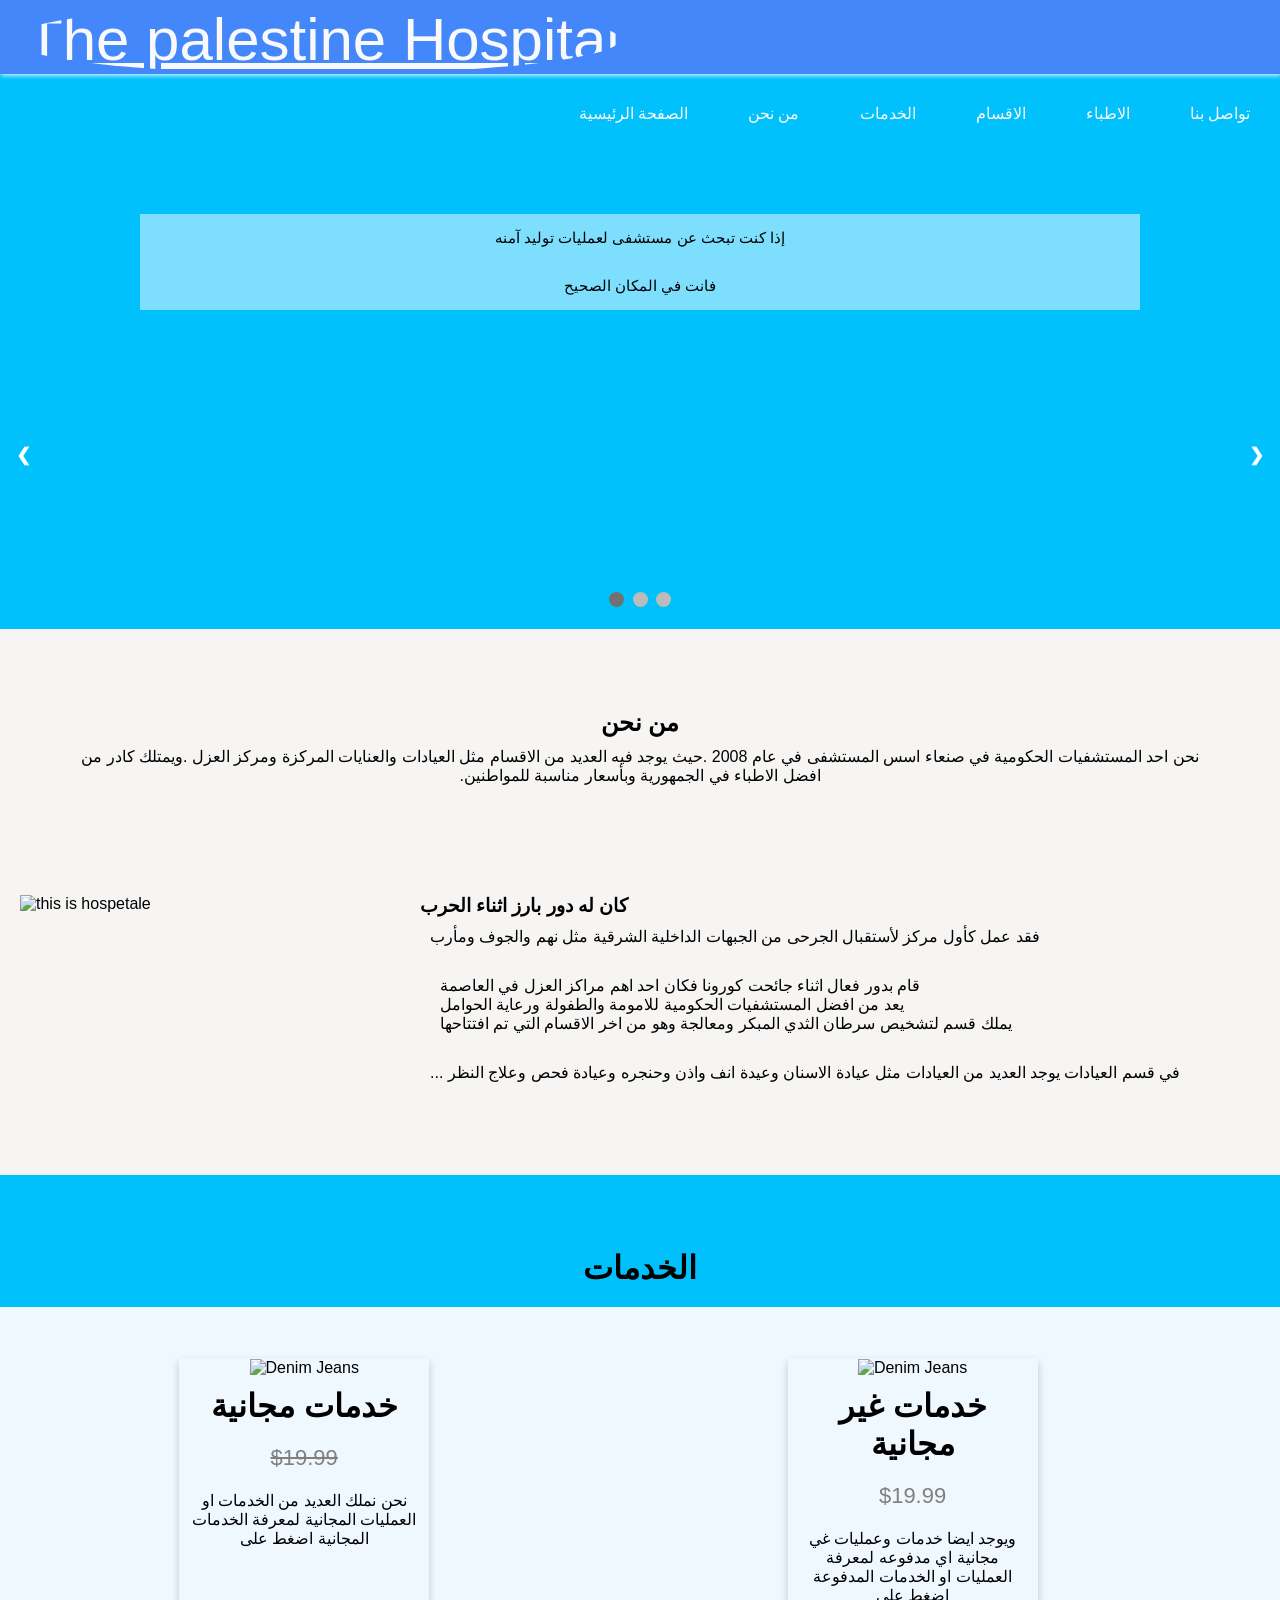
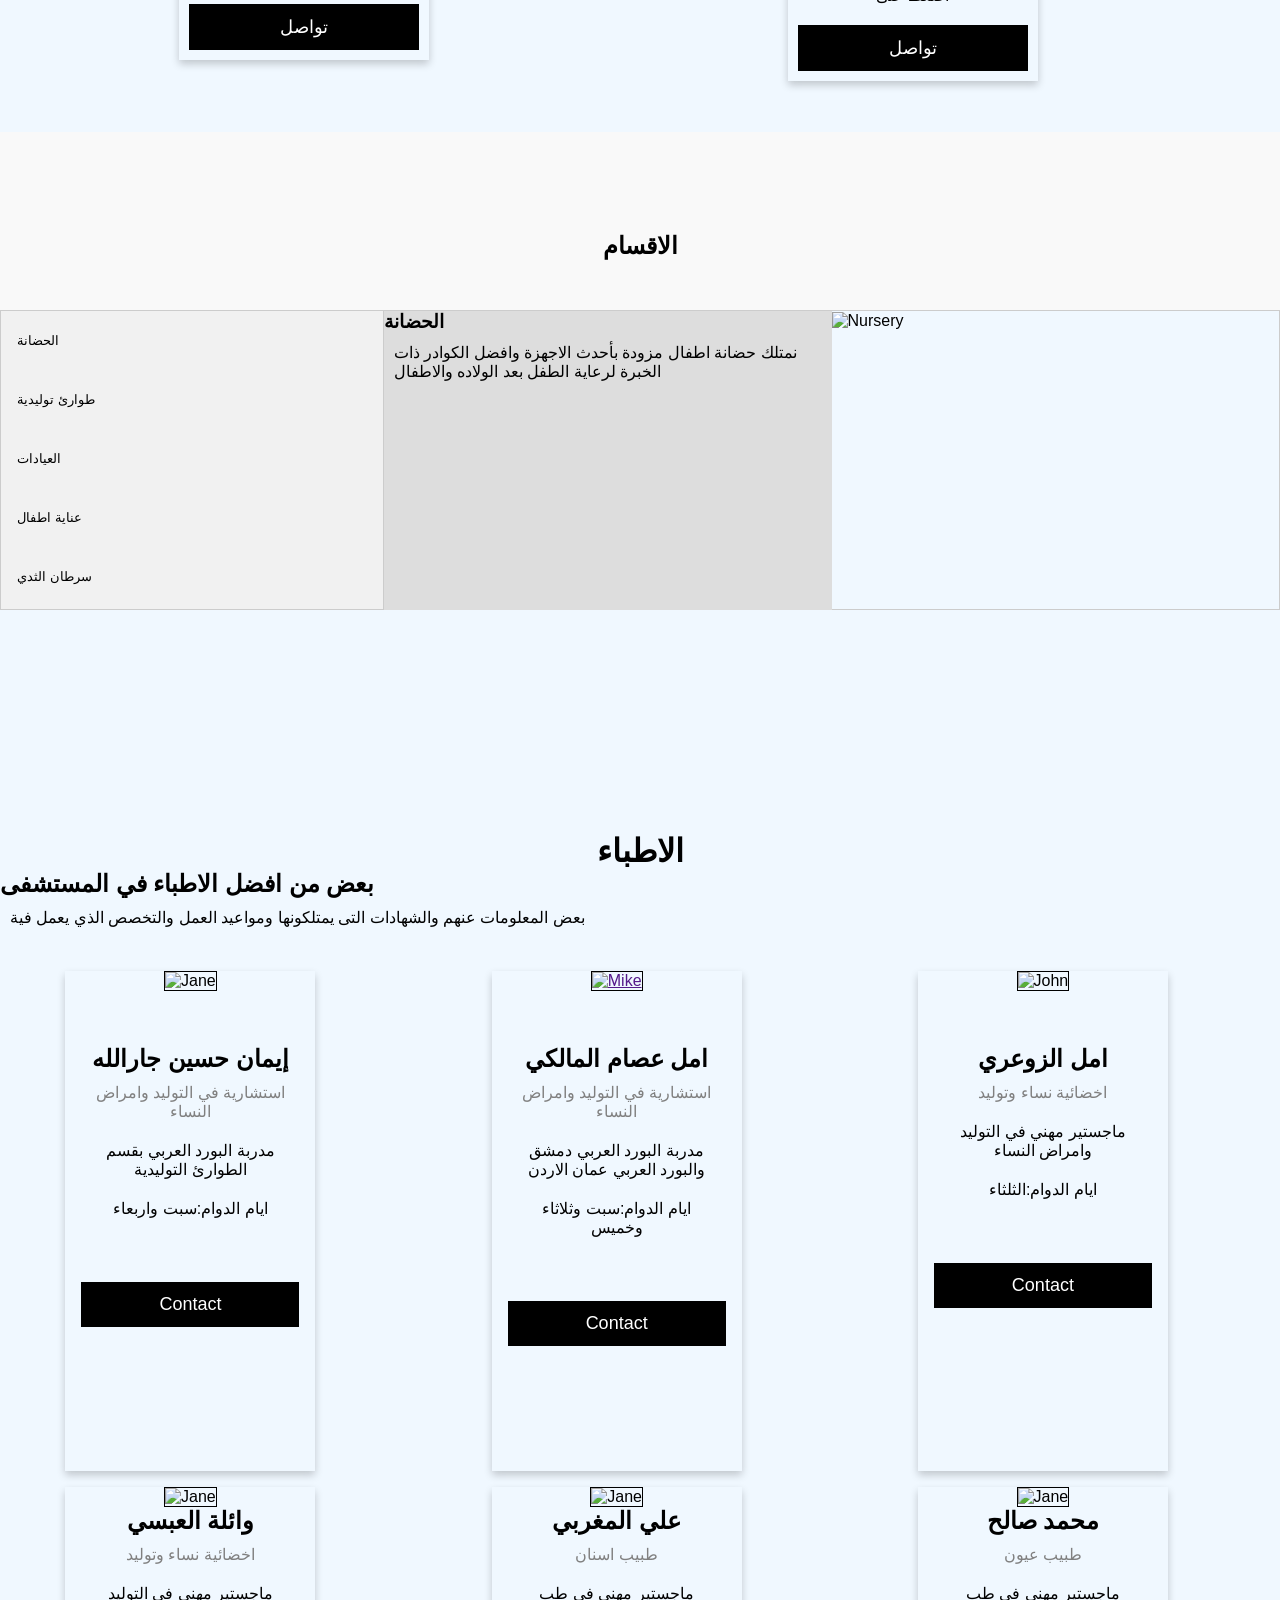
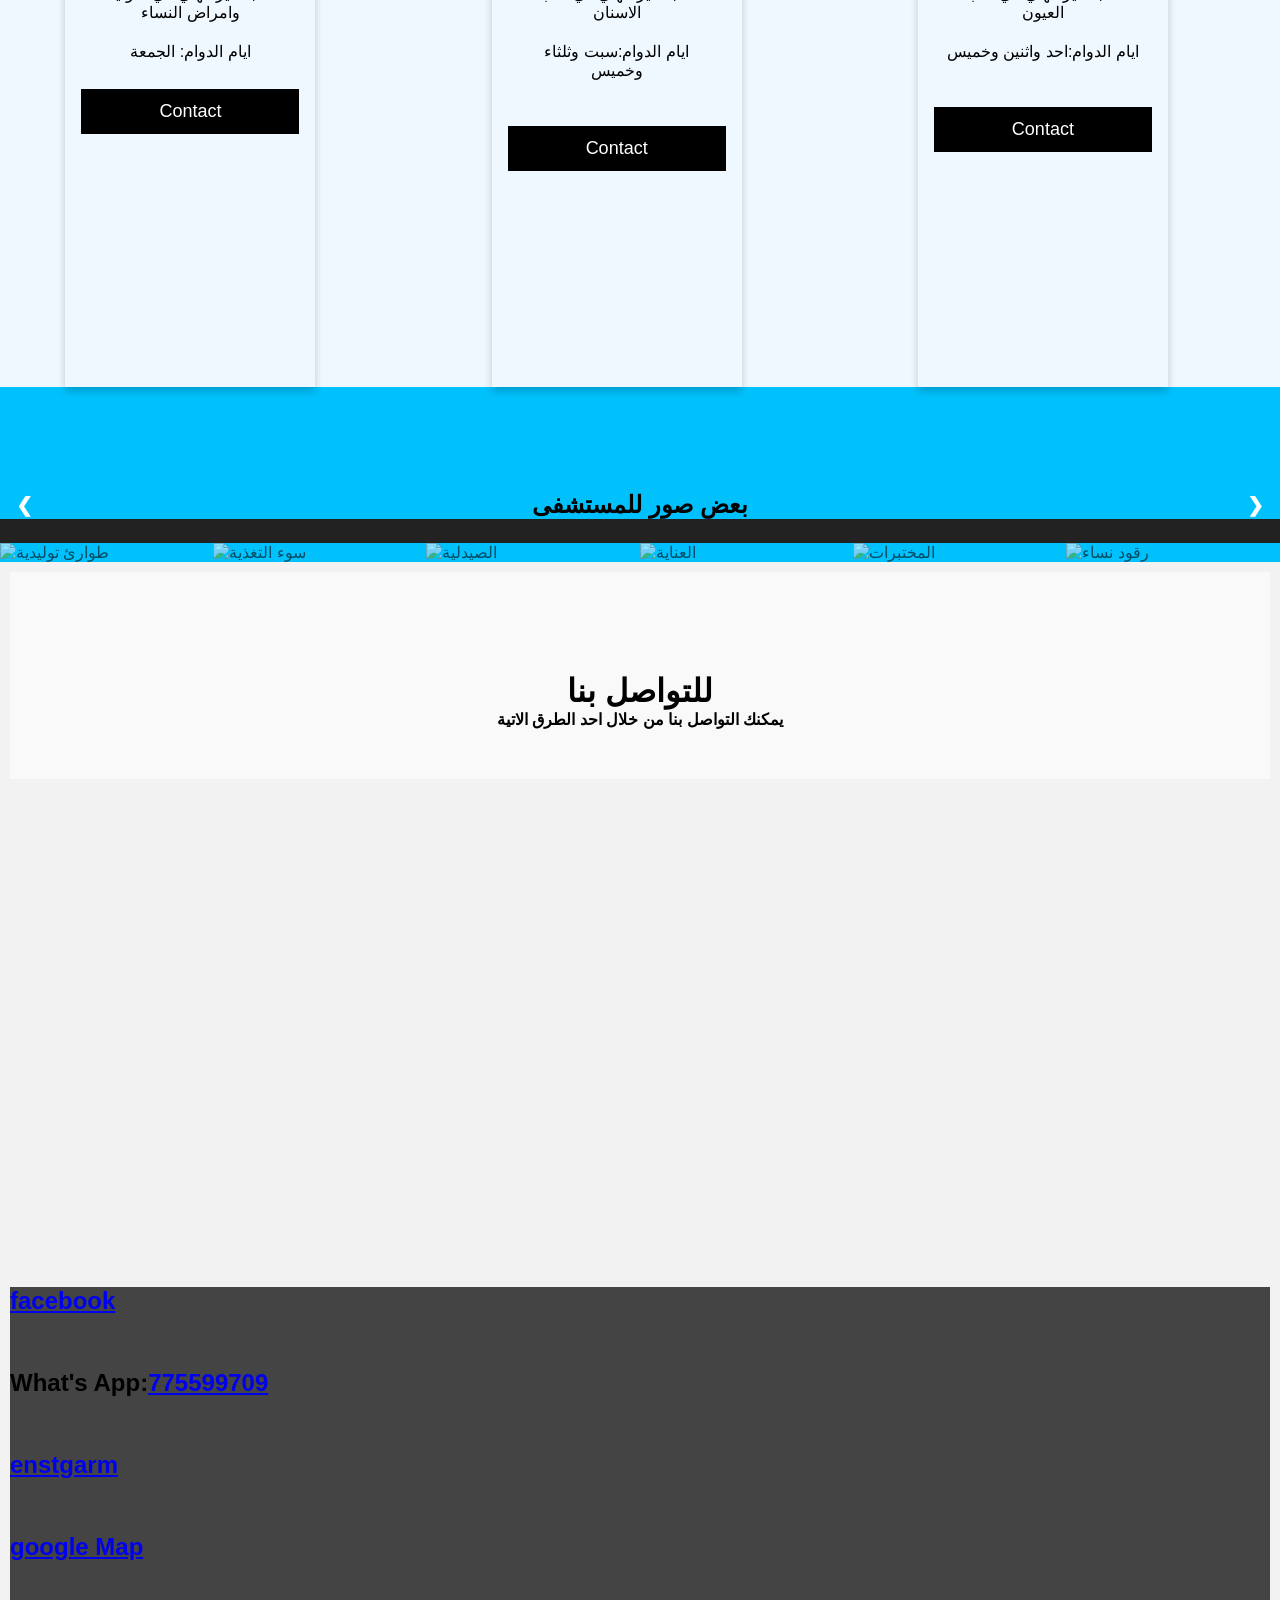
==== index.html @ 9b6114e2 "Add files via upload" ====
<!DOCTYPE html>
<html>

<head>
  <meta charset="UTF-8">
  <meta http-equiv="X-UA-Compatible" content="IE=edge">
  <meta name="viewport" content="width=device-width, initial-scale=1.0">
  <title>مستشفى فلسطين-صنعاء</title>
  <link rel="stylesheet" href="12.css">
</head>

<body>
  <!-- Navigation bar -->
  <header class="header">
    <!-- Logo -->
    <a href="mailto:palestinehospital.com" class="logo"><img id="logo" src="Gallery/logo.jpg"
        alt="The  palestine Hospital"></a>

    <!-- Hamburger icon -->
    <input class="side-menu" type="checkbox" id="side-menu" />
    <label class="hamb" for="side-menu"><span class="hamb-line"></span></label>
    <!-- Menu -->
    <nav class="nav">
      <ul class="menu">
        <li><a href="#section1">الصفحة الرئيسية</a></li>
        <li><a href="#section2">من نحن</a> </li>
        <li><a href="#Services">الخدمات</a></li>
        <li><a href="#Departments">الاقسام</a></li>
        <li><a href="#Doctors">الاطباء</a></li>
        <li><a href="#Contact">تواصل بنا</a></li>
      </ul>
    </nav>
  </header>
 
 
 
 
 
 
  <section id="section1">
    <link rel="stylesheet" href="section1.css">
    <div class="slideshow-container">

      <div class="mySlides fade">
        <div class="text" style="background-image: url(Gallery/background.JPG);background-size: 100% 100%;">
          <div class="anime">
            <p style="align-items: center;"> إذا كنت تبحث عن مستشفى لعمليات توليد آمنه </p>
            <p style="align-items: start;"> فانت في المكان الصحيح
            </p>
          </div>
        </div>
      </div>
      <div class="mySlides fade">
        <div class="text" style="background-image: url(Gallery/Emergency.JPG);background-size: 100% 100%;">
          <div class="anime">
            <p style="align-content: center;"> إذا اصيبت بحادث</p>
            <p style="align-items: start;"> فعليك الاسراع الى الطوارئ من اجل الاسعافات الاولية
            </p>
          </div>
          <!-- <div class="numbertext">2 / 3</div> -->
        </div>
      </div>


      <div class="mySlides fade">
        <div class="text"
          style="background-image: url(Gallery/Care\ Baby\ 2.JPG);background-repeat: no-repeat;background-size: 100% 100%;">
          <div class="anime">
            <p style="align-content: center;"> إذا كنت تبث عن رعاية لطفلك بعد الولاده</p>
            <p style="align-items: start;"> يوجد لدينا حضانه مزودة بأحدث الاجهزة
            </p>
          </div>
          <!-- <div class="numbertext">3 / 3</div> -->
        </div>
      </div>

      <a class="prev" onclick="plusSlides(-1)">&#10094;</a>
      <a class="next" onclick="plusSlides(1)">&#10095;</a>

    </div>
    <br>

    <div style="text-align:center">
      <span class="dot" onclick="currentSlide(1)"></span>
      <span class="dot" onclick="currentSlide(2)"></span>
      <span class="dot" onclick="currentSlide(3)"></span>
    </div>

    <script>
      var slideIndex = 1;
      showSlides(slideIndex);

      function plusSlides(n) {
        showSlides(slideIndex += n);
      }

      function currentSlide(n) {
        showSlides(slideIndex = n);
      }

      function showSlides(n) {
        var i;
        var slides = document.getElementsByClassName("mySlides");
        var dots = document.getElementsByClassName("dot");
        if (n > slides.length) { slideIndex = 1 }
        if (n < 1) { slideIndex = slides.length }
        for (i = 0; i < slides.length; i++) {
          slides[i].style.display = "none";
        }
        for (i = 0; i < dots.length; i++) {
          dots[i].className = dots[i].className.replace(" active", "");
        }
        slides[slideIndex - 1].style.display = "block";
        dots[slideIndex - 1].className += " active";
      }
    </script>
    <br>
  </section>

  <section id="section2">

    <div id="abouttitle">
      <h2>من نحن</h2>
      <p>نحن احد المستشفيات الحكومية في صنعاء اسس المستشفى في عام 2008 .حيث يوجد فيه العديد من الاقسام مثل العيادات
        والعنايات المركزة ومركز العزل .ويمتلك كادر من افضل الاطباء في الجمهورية وبأسعار مناسبة للمواطنين. </p>
    </div>

    <div style="display: flex;flex-wrap: wrap;">
      <div id="aboutimg">
        <img src="Gallery/background.JPG" style="width: 100%;" alt="this is hospetale">
      </div>
      <div class="abouttitle">
        <h3>كان له دور بارز اثناء الحرب </h3>
        <p>
          فقد عمل كأول مركز لأستقبال الجرحى من الجبهات الداخلية الشرقية مثل نهم والجوف ومأرب
        </p>
        <ul>
          <li>قام بدور فعال اثناء جائحت كورونا فكان احد اهم مراكز العزل في العاصمة</li>
          <li>يعد من افضل المستشفيات الحكومية للامومة والطفولة ورعاية الحوامل</li>
          <li>يملك قسم لتشخيص سرطان الثدي المبكر ومعالجة وهو من اخر الاقسام التي تم افتتاحها</li>
        </ul>
        <p>
          ... في قسم العيادات يوجد العديد من العيادات مثل عيادة الاسنان وعيدة انف واذن وحنجره وعيادة فحص وعلاج النظر
        </p>
      </div>
    </div>

  </section>
  <!-- ******************************************************************** -->
  <div id="Services" style="
      text-align: center;
       display: block;
       direction: rtl;
        padding: 20px;"><br><br><br>
    <h1>الخدمات</h1>
  </div>

  <style>
    .card {
      box-shadow: 0 4px 8px 0 rgba(0, 0, 0, 0.2);
      width: 250px;
      display: block;
      margin: 4% 14%;
      text-align: center;
      font-family: arial;
    }

    .card h1,
    p {
      padding: 10px;
    }

    .price {
      color: grey;
      font-size: 22px;
    }

    .card button {
      border: none;
      outline: 0;
      padding: 12px;
      color: white;
      background-color: #000;
      text-align: center;
      cursor: pointer;
      width: 100%;
      font-size: 18px;
    }

    .card button:hover {
      opacity: 0.7;
    }
  </style>
  <!-- <script src="..//تجريبي/1js.js"></script> -->
  <div style="background-color: aliceblue; width: 100%;height: auto;display: inline-flex;flex-wrap: wrap;">
    <div class="card">
      <img src="Gallery/about.jpg" alt="Denim Jeans" style="width:100%;height: 200px;">
      <h1>خدمات مجانية</h1>
      <p class="price"><del>$19.99</del></p>
      <p>نحن نملك العديد من الخدمات او العمليات المجانية لمعرفة الخدمات المجانية اضغط على</p><br><br>
      <p><a href="mailto:palestinehospital.com"><button>تواصل</button></a></p>
    </div>
    <div class="card">
      <img src="Gallery/logo.jpg" alt="Denim Jeans" style="width:100%;height: 200px;">
      <h1>خدمات غير مجانية</h1>
      <p class="price">$19.99</p>
      <p>ويوجد ايضا خدمات وعمليات غي مجانية اي مدفوعه لمعرفة العمليات او الخدمات المدفوعة اضغط على</p>
      <p><a href="mailto:palestinehospital.com"><button>تواصل</button></a></p>
    </div>
  </div>
  <!-- *********************************************** -->
  <section style="height: 600px;width: 100%;background-color: aliceblue;">
    <div id="Departments" class="h1">
      <h1>الاقسام</h1>
    </div>
    <link rel="stylesheet" href="1css.css">
    <script src="1jss.js"></script>

    <!-- <section id="deb"> -->
    <div class="tab">
      <button class="tablinks" onclick="openCity(event, 'Nursery')">الحضانة</button>
      <button class="tablinks" onclick="openCity(event, 'Generative Emergency')">طوارئ توليدية</button>
      <button class="tablinks" onclick="openCity(event, 'Clinics')">العيادات</button>
      <button class="tablinks" onclick="openCity(event, 'Baby Care')">عناية اطفال</button>
      <button class="tablinks" onclick="openCity(event, 'Breast Cancer')">سرطان الثدي</button>
    </div>
    <div style="height: 300px;width: 70%;min-width: 50%; float: right;overflow: hidden;">
      <div id="Nursery" class="tabcontent">

        <div class="debp">
          <h3>الحضانة</h3>
          <p>نمتلك حضانة اطفال مزودة بأحدث الاجهزة وافضل الكوادر ذات الخبرة لرعاية الطفل بعد الولاده والاطفال </p>
        </div>
        <div class="debimg"><img src="Gallery/Nursery.JPG" alt="Nursery"></div>
      </div>

      <div id="Generative Emergency" class="tabcontent">

        <div class="debp">
          <h3>طوارئ توليدية</h3>
          <p>يوجد طوارئ للتوليد في الحالات الطارئه وبكادر متمرس</p>
        </div>
        <div class="debimg"><img src="Gallery/Emergency.JPG" alt="Generative Emergency"></div>
      </div>

      <div id="Clinics" class="tabcontent">

        <div class="debp">
          <h3>العيادات</h3>
          <p>يوجد العديد من العيادات للاطفال والامهات والاطباء الذي في العيادات من افضل الاطباء في الجمهورية</p>
        </div>
        <div class="debimg"><img src="Gallery/Clinics.JPG" alt="Clinics"></div>
      </div>

      <div id="Baby Care" class="tabcontent">

        <div class="debp">
          <h3>عناية اطفال</h3>
          <p>يوجد عناية للاطفال الذي لم يكتمل نموهم والاطفال ذوي الاحتياجات الخاصة لما بعد الولادة</p>
        </div>
        <div class="debimg"><img src="Gallery/Care Baby.JPG" alt="Baby Care"></div>
      </div>

      <div id="Breast Cancer" class="tabcontent">

        <div class="debp">
          <h3>سرطان الثدي</h3>
          <p>وهو من احدث الاقسام التى تم فتحها ويساعاد في تشخيص سرطان الثدي المبكر وعلاجة في الحالات المبكره</p>
        </div>
        <div class="debimg"><img src="Gallery/Cancor.JPG" alt="Breast Cancer"></div>
      </div>
    </div>
  </section>

  <!-- *************************************************************************************-->
  <div id="Doctors" style="text-align: center;
  display: block;
  padding-top: 100px;box-sizing: none;background-color: aliceblue;">
    <h1>الاطباء</h1>
  </div>
  <section id="Doctors" style="background-color: aliceblue;">
    <style>
      .column {
        float: left;
        width: 33.3%;
        height: 500px;
        margin-bottom: 16px;
        padding: 0 8px;
      }

      @media screen and (max-width: 650px) {
        .column {
          width: 100%;
          display: block;
        }
      }

      .card {
        box-shadow: 0 4px 8px 0 rgba(0, 0, 0, 0.2);
        height: 100%;
      }

      .container {
        padding: 0 16px;
        height: 100px;
      }

      .container::after,
      .row::after {
        content: "";
        clear: both;
        display: table;
      }

      .title {
        color: grey;
      }

      .button {
        border: none;
        outline: 0;
        display: inline-block;
        padding: 8px;
        color: white;
        background-color: #000;
        text-align: center;
        cursor: pointer;
        width: 100%;
      }

      .button:hover {
        background-color: #555;
      }

      .row .column .card img {
        border: 1px solid #000;
        width: 100%
      }

      .column .card img:hover {
        transform: scale(1);
        opacity: 0.5;
        cursor: pointer;
      }
    </style>

    <h2>بعض من افضل الاطباء في المستشفى</h2>
    <p>بعض المعلومات عنهم والشهادات التى يمتلكونها ومواعيد العمل والتخصص الذي يعمل فية</p>
    <br>

    <div class="row">
      <div class="column">
        <div class="card">
          <img src="Gallery/IMG_6824.JPG" alt="Jane" for="Dyahya">
          <br><br><br><br>
          <div class="container">
            <h2>إيمان حسين جارالله</h2>
            <p class="title">استشارية في التوليد وامراض النساء</p>
            <p>مدربة البورد العربي بقسم الطوارئ التوليدية</p>
            <p>ايام الدوام:سبت واربعاء</p>
            <br><br><br>
            <a href="#" name="button" id="Dyahya"><button class="button">Contact</button></a>
          </div>
        </div>
      </div>

      <div class="column">
        <div class="card">
          <a href=""><img src="Gallery/IMG_6830.JPG" alt="Mike"></a>
          <br><br><br><br>
          <div class="container">
            <h2>امل عصام المالكي</h2>
            <p class="title">استشارية في التوليد وامراض النساء</p>
            <p>مدربة البورد العربي دمشق والبورد العربي عمان الاردن</p>
            <p>ايام الدوام:سبت وثلاثاء وخميس</p>
            <br><br><br>
            <a href=""><button class="button">Contact</button></a>
          </div>
        </div>
      </div>

      <div class="column">
        <div class="card">
          <img src="Gallery/IMG_6828.JPG" alt="John">
          <br><br><br><br>
          <div class="container">
            <h2>امل الزوعري</h2>
            <p class="title">اخضائية نساء وتوليد</p>
            <p>ماجستير مهني في التوليد وامراض النساء </p>
            <p>ايام الدوام:الثلثاء</p>
            <br><br><br>
            <a href=""><button class="button">Contact</button></a>
          </div>
        </div>
      </div>

      <div class="column">
        <div class="card">
          <img src="Gallery/testimonials-3.jpg" alt="Jane">
          <div class="container">
            <h2>وائلة العبسي</h2>
            <p class="title">اخضائية نساء وتوليد </p>
            <p>ماجستير مهني في التوليد وامراض النساء</p>
            <p>ايام الدوام: الجمعة</p>
            <br>
            <a href=""><button class="button">Contact</button></a>
          </div>
        </div>
      </div>

      <div class="column">
        <div class="card">
          <img src="Gallery/testimonials-4.jpg" alt="Jane">
          <div class="container">
            <h2>علي المغربي</h2>
            <p class="title">طبيب اسنان </p>
            <p>ماجستير مهني في طب الاسنان</p>
            <p>ايام الدوام:سبت وثلثاء وخميس</p>
            <br><br>
            <a href=""><button class="button">Contact</button></a>
          </div>
        </div>
      </div>

      <div class="column">
        <div class="card">
          <img src="Gallery/testimonials-5.jpg" alt="Jane" id="yahya">
          <div class="container">
            <h2>محمد صالح</h2>
            <p class="title">طبيب عيون</p>
            <p>ماجستير مهني في طب العيون</p>
            <p>ايام الدوام:احد واثنين وخميس</p>
            <br><br>
            <a href=""><button class="button" for="yahya">Contact</button></a>
          </div>
        </div>
      </div>

    </div>

  </section><br><br><br>
  <!-- ************************************************ -->


  <section style="margin-top: 50px;">
    <style>
      /* Position the image containerlast (needed to position the left and right arrows) */
      .containerlast {
        position: relative;
        height: auto;
      }

      /* Hide the images by default */
      .myGollarylast {
        text-align: center;
        display: none;
      }

      /* Add a pointer when hovering over the thumbnail images */
      .cursorinGolast {
        cursor: pointer;
      }

      /* Next & previous buttons */
      .previnGolast,
      .nextinGolast {
        cursor: pointer;
        position: absolute;
        top: 20%;
        width: auto;
        padding: 16px;
        margin-top: -50px;
        color: white;
        font-weight: bold;
        font-size: 20px;
        border-radius: 0 3px 3px 0;
        user-select: none;
        -webkit-user-select: none;
      }

      /* Position the "nextinGolast button" to the right */
      .nextinGolast {
        right: 0;
        border-radius: 3px 0 0 3px;
      }

      /* Number text (1/3 etc) */
      .numbertextinGollarylast {
        color: #f2f2f2;
        font-size: 12px;
        padding: 8px 12px;
        position: absolute;
        top: 0;
      }

      /* Container for image text */
      .captionlast-containerlast {
        text-align: center;
        background-color: #222;
        padding: 2px 16px;
        color: white;
      }

      .rowinGolast:after {
        content: "";
        display: table;
        clear: both;
      }

      /* Six columns side by side */
      .columninGolast {
        float: left;
        width: 16.66%;
      }

      /* Add a transparency effect for thumnbail images */
      .demolast {
        opacity: 0.6;
      }

      .activelast,
      .demolast:hover {
        opacity: 1;
      }
    </style>
    <script>
      var slideIndexlast = 1;
      showSlideslast(slideIndexlast);

      // Next/previous controls
      function plusSlideslast(n) {
        showSlideslast(slideIndexlast += n);
      }

      // Thumbnail image controls
      function currentSlidelast(n) {
        showSlideslast(slideIndexlast = n);
      }

      function showSlideslast(n) {
        var x;
        var slideslast = document.getElementsByClassName("myGollarylast");
        var dotslast = document.getElementsByClassName("demolast");
        var captionTextlast = document.getElementById("captionlast");
        if (n > slideslast.length) { slideIndexlast = 1 }
        if (n < 1) { slideIndexlast = slideslast.length }
        for (x = 0; x < slideslast.length; x++) {
          slideslast[x].style.display = "none";
        }
        for (x = 0; x < dotslast.length; x++) {
          dotslast[x].className = dotslast[x].className.replace(" activelast", "");
        }
        slideslast[slideIndexlast - 1].style.display = "blocklast";
        dotslast[slideIndexlast - 1].className += " activelast";
        captionTextlast.innerHTML = dotslast[slideIndexlast - 1].alt;
      }
    </script>
    <div id="Services" style="
text-align: center;
display: block;
padding: 0;">
      <h1>بعض صور للمستشفى</h1>
    </div>

    <div class="containerlast">

      <!-- Full-width images with number text -->
      <div class="myGollarylast">
        <div class="numbertextinGollarylast">1 / 6</div>
        <img src="Gallery/IMG_6832.JPG" style="width:75%;height: 500px;">
      </div>

      <div class="myGollarylast">
        <div class="numbertextinGollarylast">2 / 6</div>
        <img src="Gallery/logo.jpg" style="width:75%;height: 500px;">
      </div>

      <div class="myGollarylast">
        <div class="numbertextinGollarylast">3 / 6</div>
        <img src="Gallery/logo.jpg" style="width:75%;height: 500px;">
      </div>

      <div class="myGollarylast">
        <div class="numbertextinGollarylast">4 / 6</div>
        <img src="Gallery/logo.jpg" style="width:75%;height: 500px;">
      </div>

      <div class="myGollarylast">
        <div class="numbertextinGollarylast">5 / 6</div>
        <img src="Gallery/logo.jpg" style="width:75%;height: 500px;">
      </div>

      <div class="myGollarylast">
        <div class="numbertextinGollarylast">6 / 6</div>
        <img src="Gallery/logo.jpg" style="width:75%;height: 500px;">
      </div>

      <!-- Next and previous buttons -->
      <a class="previnGolast" onclick="plusSlideslast(-1)">&#10094;</a>
      <a class="nextinGolast" onclick="plusSlideslast(1)">&#10095;</a>

      <!-- Image text -->
      <div class="captionlast-containerlast">
        <p id="captionlast"></p>
      </div>

      <!-- Thumbnail images -->
      <div class="rowinGolast">
        <div class="columninGolast">
          <img class="demolast cursorinGolast" src="Gallery/Brith Emergency.JPG" style="width:100%;height: 100;"
            onclick="currentSlidelast(1)" alt="طوارئ توليدية">
        </div>
        <div class="columninGolast">
          <img class="demolast cursorinGolast" src="Gallery/Malnutrition.JPG" style="width:100%"
            onclick="currentSlidelast(2)" alt="سوء التغذية">
        </div>
        <div class="columninGolast">
          <img class="demolast cursorinGolast" src="Gallery/pharmacy.JPG" style="width:100%"
            onclick="currentSlidelast(3)" alt="الصيدلية">
        </div>
        <div class="columninGolast">
          <img class="demolast cursorinGolast" src="Gallery/Care.JPG" style="width:100%" onclick="currentSlidelast(4)"
            alt="العناية">
        </div>
        <div class="columninGolast">
          <img class="demolast cursorinGolast" src="Gallery/Labs.JPG" style="width:100%" onclick="currentSlidelast(5)"
            alt="المختبرات">
        </div>
        <div class="columninGolast">
          <img class="demolast cursorinGolast" src="Gallery/sleep.JPG" style="width:100%" onclick="currentSlidelast(6)"
            alt="رقود نساء">
        </div>
      </div>
    </div>
 
  </section>
  <footer style="height: auto;width: 100%;padding: 10px;background-color: #f2f2f2;">
    <div id="Contact" class="h1">
      <h1>للتواصل بنا</h1>
      <h4>يمكنك التواصل بنا من خلال احد الطرق الاتية</h4>
    </div>
    <div class="map" style="width: 70%;text-align: center;"><iframe
        src="https://www.google.com/maps/embed?pb=!1m18!1m12!1m3!1d3845.694051812719!2d44.24439412113759!3d15.447055568934951!2m3!1f0!2f0!3f0!3m2!1i1024!2i768!4f13.1!3m3!1m2!1s0x1603d800c2f3e8a3%3A0xb7226f8fa8c00c8f!2z2YXZg9iq2KjYqSDZgdmE2LPYt9mK2YY!5e0!3m2!1sar!2s!4v1681916235334!5m2!1sar!2s"
        width="600" height="450" style="border:0;" allowfullscreen="" loading="lazy"
        referrerpolicy="no-referrer-when-downgrade"></iframe></div> <br><br><br>
    <div style="width: 100%;height: auto;background-color: #444;margin: 0;padding: 0;">
      <div><a href="mailto:facebook.com">
          <h2>facebook</h2>
        </a></div><br><br><br>
      <div>
        <h2>What's App:<a href="phone:775599709">775599709</a></h2>
      </div><br><br><br>
      <div><a href="mailto:enstgarm.com">
          <h2>enstgarm</h2>
        </a></div><br><br><br>
      <div><a href="https://goo.gl/maps/8nc732JGFZC4oiiq8">
          <h2>google Map</h2>
        </a></div><br><br><br>
    </div>
  </footer>
</body>

</html>
---- 12.css ----
body{
    background-color: #00c1fc;
    font-family: "Poppins", sans-serif;
}
*{
    margin: 0;
    padding: 0;
    box-sizing: border-box;
}
:root{
    --white: #f9f9f9;
    --black: #36383F;
    --gray: #85888C;
}
.header{
    background-color: rgb(68, 135, 251);
    box-shadow: 1px 1px 5px 0px white;
    position: sticky;
    z-index: 100;
    transition: ease .40s;
    top: 0;
    width: 100%;
}
.nav{
    background-color: rgba(68, 135, 251, 0.808);
    color: black;
    display: flex;


    
        width: 100%;
        height: 100%;
        position: fixed;
        overflow: hidden;
    
    
}
    /* Logo */
.logo{
        display: inline-block;
        color: var(--white);
        font-size: 60px;
        margin-left: 10px;
}
#logo{
width:30px;
height:30px;
border-radius: 50%;     
}
#logo:hover{
    width:35px;
    padding: 0;
    height:35px;
    border-radius: 50%;   
    }

.menu a{
        display: block;
        padding: 30px;
        color: var(--white);
        transition: ease 2s;
    flex-flow: row nowrap;
    align-items: center;
    text-decoration: none;
}
.menu a:hover{
    font-size: large;
    color: #00c1fc;
    white-space: nowrap;
    transition: 0.3s;
    text-decoration: underline;
}
ul{
    list-style: none;
}
.nav ul li a{
    text-decoration:none;
    animation: zoomIn 2s ease forwards;
     display: block;
    padding: 30px;
    color: var(--white);
    transition: ease 2s;
}
.nav{
    max-height: 0;
    transition: max-height .5s ease-out;
}
.hamb{
    cursor: pointer;
    float: right;
    padding: 40px 20px;
    
}
/* Style label tag */
.hamb-line {
    background: var(--white);
    display: block;
    height: 2px;
    position: relative;
    width: 24px;

} 
/* Style span tag */

.hamb-line::before,
.hamb-line::after{
    background: var(--white);
    content: '';
    display: block;
    height: 100%;
    position: absolute;
    transition: all .2s ease-out;
    width: 100%;
}
.hamb-line::before{
    top: 5px;
}
.hamb-line::after{
    top: -5px;
}

.side-menu {
    display: none;
}
 /* Hide checkbox */
 .side-menu:checked ~ nav{
    max-height: 100%;
}
.side-menu:checked ~ .hamb .hamb-line {
    background: transparent;
}
.side-menu:checked ~ .hamb .hamb-line::before {
    transform: rotate(-45deg);
    top:0;
}
.side-menu:checked ~ .hamb .hamb-line::after {
    transform: rotate(45deg);
    top:0;
}
@media (min-width: 850px) {
    .nav{
        max-height: none;
        top: 0;
        position: relative;
        float: right;
        width: fit-content;
        background-color: transparent;
    }
    .menu li{
        float: left;
    }
    .menu a:hover{
        background-color: transparent;
        color: var(--white);

    }

    .hamb{
        display: none;
    }
}
/* **************************************************** */
.anime {
    animation: zoomIn 2s ease forwards;
    animation-delay: 0s;
}
@keyframes zoomIn {
    0% {
        opacity: 0;
        transform: scale3d(.3,.3,.3)
    }

    50% {
        opacity: 1
    }
}

.zoomIn {
    animation-name: zoomIn
}
.h1{
  text-align: center;
  display: block;
  padding: 100px 0 50px 0;
background-color: #f9f9f9;
  
}
#section2{
    display: flex;
    width: 100%;
    flex-flow: column wrap;
    background-color: rgb(246, 245, 244);
}
#section2 #abouttitle{
    direction: rtl;
    text-align: center;
    height: auto;
    margin: 30px 0;
    padding: 50px;
    box-sizing: border-box;
    width: 100%;
    align-items: center;
}
#section2 #aboutimg {
    display: flex;
    padding: 20px;
    flex: 0 0 auto;
    width: 400px;
    height: 300px;
}
#section2 .abouttitle{
    padding: 20px;width: 65%;
    display: inline-block;
    box-sizing: border-box;
    text-align: left;
    align-items: left;
}
#section2 .abouttitle ul{
    padding: 20px;
    list-style-position: inside;
}
/* ********************************************************************** */
/* #section3{
    width: 100%;
}
#section3 .type{
    width: 30%;
    height:300px;
    display: inline-flex;
    flex-flow: row wrap;
    margin: 9%;
    align-content: calc(100%/2);
    text-align: center  ;
    justify-content: space-around;
    border-width: 1%;
    border-style:  solid;
    background-color:  black;
    border-radius: 20px;
    background-color: #eee;
} */


/* #section4 .type{
    width: 25%;
    height:400px;
    display: inline-flex;
    flex-flow: row wrap;
    box-sizing: border-box;
    margin: 4%;
     align-content: calc(100%/3); 
    text-align: center  ;
    justify-content: space-around;
    border-width: 2%;
    border-style: solid;
    border-color: black;
    border-radius: 20px;
    background-color: #eee;
}

#deb{

    display: flex;
    height: auto;
    width: 100%;
    flex-wrap: wrap;
}
#section5 .type{
    width: 25%;
    height:600px;
    display: inline-block;
    flex-flow: row wrap;
    box-sizing: border-box;
    margin: 4%;
    text-align: center  ;
    justify-content: space-around;
    border-width: 2%;
    border-style: solid;
    border-color: black;
    border-radius: 20px;
    background-color: #eee;
}
#section5 .type .photo{
    display: inline-block;
    height: 270px;
    width: 80%;
    border-radius: 50%;
    border: black solid 1px;
} */
---- section1.css ----
* {box-sizing: border-box}
body {font-family: Verdana, sans-serif; margin:0}
.mySlides {display: none}
img {vertical-align: middle;}

/* Slideshow container */
.slideshow-container {
  width: 100%;
  /* position: relative; */
  margin: 0;
}

/* Next & previous buttons */
.prev, .next {
  cursor: pointer;
  position: absolute;
  top: 50%;
  width: auto;
  padding: 16px;
  margin-top: -22px;
  color: white;
  font-weight: bold;
  font-size: 18px;
  transition: 0.6s ease;
  border-radius: 0 3px 3px 0;
  user-select: none;
}

/* Position the "next button" to the right */
.next {
  right: 0;
  border-radius: 3px 0 0 3px;
}

/* On hover, add a black background color with a little bit see-through */
.prev:hover, .next:hover {
  background-color: rgba(0,0,0,0.8);
}

/* Caption text */
.text {
  color: #f2f2f2;
  font-size: 15px;
  padding: 8px 12px;
  /* position: absolute; */
  /* bottom: 8px; */
  width: 100%;
  height: 500px;
  text-align: center;
  padding: 140px;
}
#section1 p{
  display: block;
  background-color: #ffffff7d;
  background-position: center center;
  vertical-align: middle;
  color: #000;
  height: auto;
  width: 100%;
  flex-wrap: nowrap;
  font-size: 100%;
  padding: 15px;
}

/* Number text (1/3 etc) */
.numbertext {
  color: #000;
  font-size: 25px;
  padding: 8px 12px;
  position: relative;
  bottom: -400px;
  text-align: center;
}

/* The dots/bullets/indicators */
.dot {
  cursor: pointer;
  height: 15px;
  width: 15px;
  margin: 0 2px;
  background-color: #bbb;
  border-radius: 50%;
  display: inline-block;
  transition: background-color 0.6s ease;
}

.active, .dot:hover {
  background-color: #717171;
}

/* Fading animation */
.fade {
  -webkit-animation-name: fade;
  -webkit-animation-duration: 1.5s;
  animation-name: fade;
  animation-duration: 1.5s;
}
---- 1css.css ----
* {box-sizing: border-box}

/* Style the tab */
#deb{
    width: 100%;
    height: auto;
}
.tab {
  float: left;
  border: 1px solid #ccc;
  background-color: #f1f1f1;
  min-width: 30%;
  height: 300px;
}

/* Style the buttons that are used to open the tab content */
.tab button {
  display: block;
  background-color: inherit;
  color: black;
  padding: 22px 16px;
  width: 100%;
  border: none;
  outline: none;
  text-align: left;
  cursor: pointer;
  transition: 0.3s;
}

/* Change background color of buttons on hover */
.tab button:hover {
  background-color: #ddd;
}

/* Create an active/current "tab button" class */
.tab button.active {
  background-color: #ccc;
}

/* Style the tab content */
.tabcontent {
  float: left;
  border: 1px solid #ccc;
  width: 100%;
  border-left: none;
  height: 300px;
}
.debp{
    padding: 0;
    background-color: #ddd;
width: 50%;
height: 300px;
float: left;
}
.debimg{
    width: 50%;
    height: 300px;
    float: right;
}
.debimg img{
    width: 100%;
    height: 300px;
}
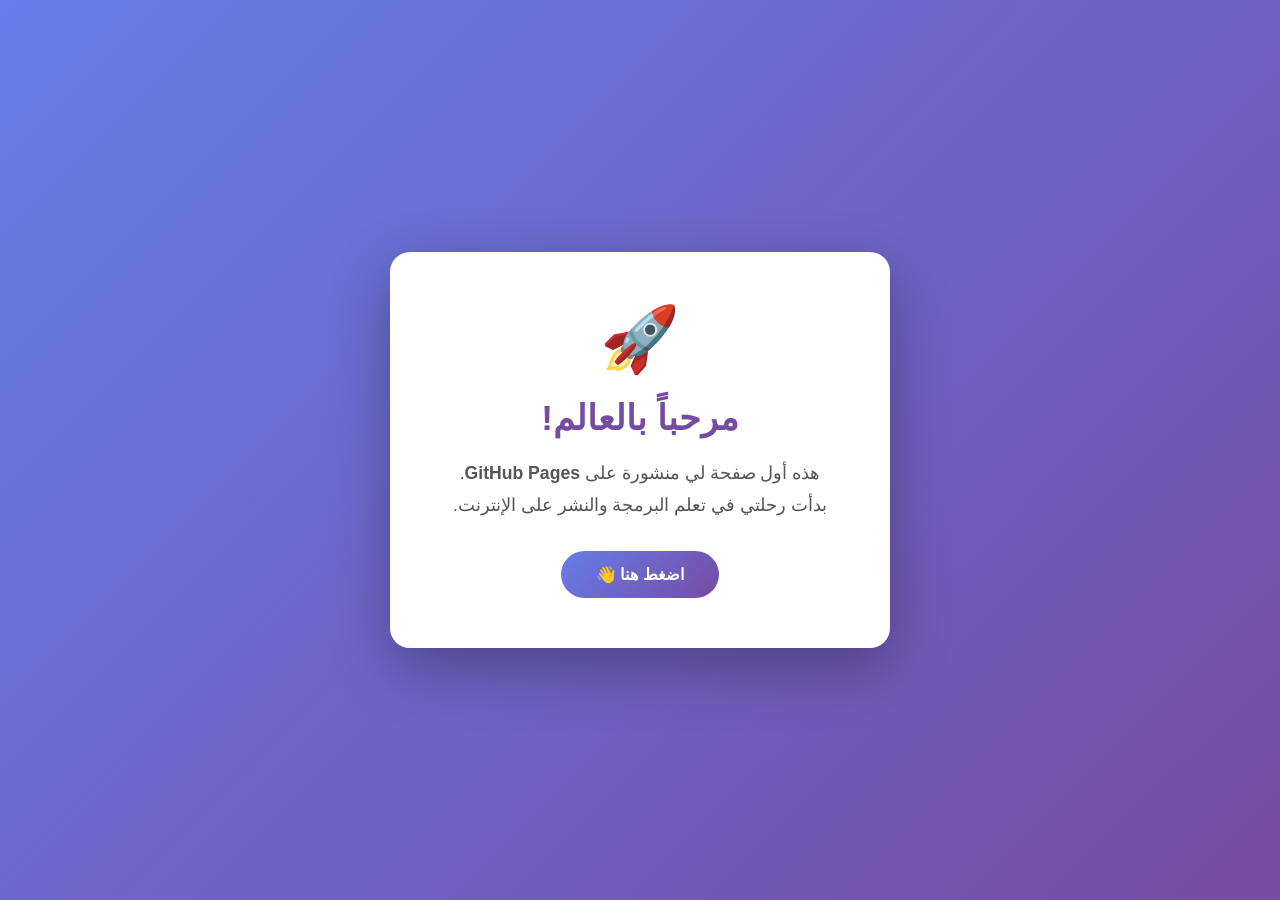
==== commit 3768a844: "Update index.html للتجربة اريد ان يظهر الموقع" ====
--- a/index.html
+++ b/index.html
@@ -1,663 +1,96 @@
 <!DOCTYPE html>
-<html>
+<html lang="ar" dir="rtl">
+<head>
+    <meta charset="UTF-8">
+    <meta name="viewport" content="width=device-width, initial-scale=1.0">
+    <title>موقعي الأول على GitHub</title>
+    <style>
+        * {
+            margin: 0;
+            padding: 0;
+            box-sizing: border-box;
+            font-family: 'Segoe UI', Tahoma, sans-serif;
+        }
 
-<head>
-  <meta charset="UTF-8">
-  <meta http-equiv="X-UA-Compatible" content="IE=edge">
-  <meta name="viewport" content="width=device-width, initial-scale=1.0">
-  <title>مستشفى فلسطين-صنعاء</title>
-  <link rel="stylesheet" href="12.css">
+        body {
+            background: linear-gradient(135deg, #667eea 0%, #764ba2 100%);
+            min-height: 100vh;
+            display: flex;
+            justify-content: center;
+            align-items: center;
+            padding: 20px;
+        }
+
+        .container {
+            background: white;
+            padding: 50px 40px;
+            border-radius: 20px;
+            box-shadow: 0 20px 60px rgba(0, 0, 0, 0.3);
+            text-align: center;
+            max-width: 500px;
+            width: 100%;
+            animation: fadeIn 1s ease;
+        }
+
+        @keyframes fadeIn {
+            from { opacity: 0; transform: translateY(30px); }
+            to { opacity: 1; transform: translateY(0); }
+        }
+
+        h1 {
+            color: #764ba2;
+            font-size: 2.2rem;
+            margin-bottom: 20px;
+        }
+
+        p {
+            color: #555;
+            font-size: 1.1rem;
+            line-height: 1.8;
+            margin-bottom: 30px;
+        }
+
+        .btn {
+            display: inline-block;
+            background: linear-gradient(135deg, #667eea, #764ba2);
+            color: white;
+            padding: 14px 35px;
+            border-radius: 50px;
+            text-decoration: none;
+            font-weight: bold;
+            font-size: 1rem;
+            transition: transform 0.3s, box-shadow 0.3s;
+            border: none;
+            cursor: pointer;
+        }
+
+        .btn:hover {
+            transform: translateY(-3px);
+            box-shadow: 0 10px 25px rgba(118, 75, 162, 0.5);
+        }
+
+        .emoji {
+            font-size: 4rem;
+            margin-bottom: 20px;
+            display: block;
+        }
+    </style>
 </head>
-
 <body>
-  <!-- Navigation bar -->
-  <header class="header">
-    <!-- Logo -->
-    <a href="mailto:palestinehospital.com" class="logo"><img id="logo" src="Gallery/logo.jpg"
-        alt="The  palestine Hospital"></a>
-
-    <!-- Hamburger icon -->
-    <input class="side-menu" type="checkbox" id="side-menu" />
-    <label class="hamb" for="side-menu"><span class="hamb-line"></span></label>
-    <!-- Menu -->
-    <nav class="nav">
-      <ul class="menu">
-        <li><a href="#section1">الصفحة الرئيسية</a></li>
-        <li><a href="#section2">من نحن</a> </li>
-        <li><a href="#Services">الخدمات</a></li>
-        <li><a href="#Departments">الاقسام</a></li>
-        <li><a href="#Doctors">الاطباء</a></li>
-        <li><a href="#Contact">تواصل بنا</a></li>
-      </ul>
-    </nav>
-  </header>
- 
- 
- 
- 
- 
- 
-  <section id="section1">
-    <link rel="stylesheet" href="section1.css">
-    <div class="slideshow-container">
-
-      <div class="mySlides fade">
-        <div class="text" style="background-image: url(Gallery/background.JPG);background-size: 100% 100%;">
-          <div class="anime">
-            <p style="align-items: center;"> إذا كنت تبحث عن مستشفى لعمليات توليد آمنه </p>
-            <p style="align-items: start;"> فانت في المكان الصحيح
-            </p>
-          </div>
-        </div>
-      </div>
-      <div class="mySlides fade">
-        <div class="text" style="background-image: url(Gallery/Emergency.JPG);background-size: 100% 100%;">
-          <div class="anime">
-            <p style="align-content: center;"> إذا اصيبت بحادث</p>
-            <p style="align-items: start;"> فعليك الاسراع الى الطوارئ من اجل الاسعافات الاولية
-            </p>
-          </div>
-          <!-- <div class="numbertext">2 / 3</div> -->
-        </div>
-      </div>
-
-
-      <div class="mySlides fade">
-        <div class="text"
-          style="background-image: url(Gallery/Care\ Baby\ 2.JPG);background-repeat: no-repeat;background-size: 100% 100%;">
-          <div class="anime">
-            <p style="align-content: center;"> إذا كنت تبث عن رعاية لطفلك بعد الولاده</p>
-            <p style="align-items: start;"> يوجد لدينا حضانه مزودة بأحدث الاجهزة
-            </p>
-          </div>
-          <!-- <div class="numbertext">3 / 3</div> -->
-        </div>
-      </div>
-
-      <a class="prev" onclick="plusSlides(-1)">&#10094;</a>
-      <a class="next" onclick="plusSlides(1)">&#10095;</a>
-
-    </div>
-    <br>
-
-    <div style="text-align:center">
-      <span class="dot" onclick="currentSlide(1)"></span>
-      <span class="dot" onclick="currentSlide(2)"></span>
-      <span class="dot" onclick="currentSlide(3)"></span>
+    <div class="container">
+        <span class="emoji">🚀</span>
+        <h1>مرحباً بالعالم!</h1>
+        <p>
+            هذه أول صفحة لي منشورة على <strong>GitHub Pages</strong>.<br>
+            بدأت رحلتي في تعلم البرمجة والنشر على الإنترنت.
+        </p>
+        <button class="btn" onclick="showMessage()">اضغط هنا 👋</button>
     </div>
 
     <script>
-      var slideIndex = 1;
-      showSlides(slideIndex);
-
-      function plusSlides(n) {
-        showSlides(slideIndex += n);
-      }
-
-      function currentSlide(n) {
-        showSlides(slideIndex = n);
-      }
-
-      function showSlides(n) {
-        var i;
-        var slides = document.getElementsByClassName("mySlides");
-        var dots = document.getElementsByClassName("dot");
-        if (n > slides.length) { slideIndex = 1 }
-        if (n < 1) { slideIndex = slides.length }
-        for (i = 0; i < slides.length; i++) {
-          slides[i].style.display = "none";
+        function showMessage() {
+            alert('أهلاً بك في موقعي الأول! 🎉\nاستمر في التعلم، أنت تبلي بلاءً حسناً!');
         }
-        for (i = 0; i < dots.length; i++) {
-          dots[i].className = dots[i].className.replace(" active", "");
-        }
-        slides[slideIndex - 1].style.display = "block";
-        dots[slideIndex - 1].className += " active";
-      }
     </script>
-    <br>
-  </section>
-
-  <section id="section2">
-
-    <div id="abouttitle">
-      <h2>من نحن</h2>
-      <p>نحن احد المستشفيات الحكومية في صنعاء اسس المستشفى في عام 2008 .حيث يوجد فيه العديد من الاقسام مثل العيادات
-        والعنايات المركزة ومركز العزل .ويمتلك كادر من افضل الاطباء في الجمهورية وبأسعار مناسبة للمواطنين. </p>
-    </div>
-
-    <div style="display: flex;flex-wrap: wrap;">
-      <div id="aboutimg">
-        <img src="Gallery/background.JPG" style="width: 100%;" alt="this is hospetale">
-      </div>
-      <div class="abouttitle">
-        <h3>كان له دور بارز اثناء الحرب </h3>
-        <p>
-          فقد عمل كأول مركز لأستقبال الجرحى من الجبهات الداخلية الشرقية مثل نهم والجوف ومأرب
-        </p>
-        <ul>
-          <li>قام بدور فعال اثناء جائحت كورونا فكان احد اهم مراكز العزل في العاصمة</li>
-          <li>يعد من افضل المستشفيات الحكومية للامومة والطفولة ورعاية الحوامل</li>
-          <li>يملك قسم لتشخيص سرطان الثدي المبكر ومعالجة وهو من اخر الاقسام التي تم افتتاحها</li>
-        </ul>
-        <p>
-          ... في قسم العيادات يوجد العديد من العيادات مثل عيادة الاسنان وعيدة انف واذن وحنجره وعيادة فحص وعلاج النظر
-        </p>
-      </div>
-    </div>
-
-  </section>
-  <!-- ******************************************************************** -->
-  <div id="Services" style="
-      text-align: center;
-       display: block;
-       direction: rtl;
-        padding: 20px;"><br><br><br>
-    <h1>الخدمات</h1>
-  </div>
-
-  <style>
-    .card {
-      box-shadow: 0 4px 8px 0 rgba(0, 0, 0, 0.2);
-      width: 250px;
-      display: block;
-      margin: 4% 14%;
-      text-align: center;
-      font-family: arial;
-    }
-
-    .card h1,
-    p {
-      padding: 10px;
-    }
-
-    .price {
-      color: grey;
-      font-size: 22px;
-    }
-
-    .card button {
-      border: none;
-      outline: 0;
-      padding: 12px;
-      color: white;
-      background-color: #000;
-      text-align: center;
-      cursor: pointer;
-      width: 100%;
-      font-size: 18px;
-    }
-
-    .card button:hover {
-      opacity: 0.7;
-    }
-  </style>
-  <!-- <script src="..//تجريبي/1js.js"></script> -->
-  <div style="background-color: aliceblue; width: 100%;height: auto;display: inline-flex;flex-wrap: wrap;">
-    <div class="card">
-      <img src="Gallery/about.jpg" alt="Denim Jeans" style="width:100%;height: 200px;">
-      <h1>خدمات مجانية</h1>
-      <p class="price"><del>$19.99</del></p>
-      <p>نحن نملك العديد من الخدمات او العمليات المجانية لمعرفة الخدمات المجانية اضغط على</p><br><br>
-      <p><a href="mailto:palestinehospital.com"><button>تواصل</button></a></p>
-    </div>
-    <div class="card">
-      <img src="Gallery/logo.jpg" alt="Denim Jeans" style="width:100%;height: 200px;">
-      <h1>خدمات غير مجانية</h1>
-      <p class="price">$19.99</p>
-      <p>ويوجد ايضا خدمات وعمليات غي مجانية اي مدفوعه لمعرفة العمليات او الخدمات المدفوعة اضغط على</p>
-      <p><a href="mailto:palestinehospital.com"><button>تواصل</button></a></p>
-    </div>
-  </div>
-  <!-- *********************************************** -->
-  <section style="height: 600px;width: 100%;background-color: aliceblue;">
-    <div id="Departments" class="h1">
-      <h1>الاقسام</h1>
-    </div>
-    <link rel="stylesheet" href="1css.css">
-    <script src="1jss.js"></script>
-
-    <!-- <section id="deb"> -->
-    <div class="tab">
-      <button class="tablinks" onclick="openCity(event, 'Nursery')">الحضانة</button>
-      <button class="tablinks" onclick="openCity(event, 'Generative Emergency')">طوارئ توليدية</button>
-      <button class="tablinks" onclick="openCity(event, 'Clinics')">العيادات</button>
-      <button class="tablinks" onclick="openCity(event, 'Baby Care')">عناية اطفال</button>
-      <button class="tablinks" onclick="openCity(event, 'Breast Cancer')">سرطان الثدي</button>
-    </div>
-    <div style="height: 300px;width: 70%;min-width: 50%; float: right;overflow: hidden;">
-      <div id="Nursery" class="tabcontent">
-
-        <div class="debp">
-          <h3>الحضانة</h3>
-          <p>نمتلك حضانة اطفال مزودة بأحدث الاجهزة وافضل الكوادر ذات الخبرة لرعاية الطفل بعد الولاده والاطفال </p>
-        </div>
-        <div class="debimg"><img src="Gallery/Nursery.JPG" alt="Nursery"></div>
-      </div>
-
-      <div id="Generative Emergency" class="tabcontent">
-
-        <div class="debp">
-          <h3>طوارئ توليدية</h3>
-          <p>يوجد طوارئ للتوليد في الحالات الطارئه وبكادر متمرس</p>
-        </div>
-        <div class="debimg"><img src="Gallery/Emergency.JPG" alt="Generative Emergency"></div>
-      </div>
-
-      <div id="Clinics" class="tabcontent">
-
-        <div class="debp">
-          <h3>العيادات</h3>
-          <p>يوجد العديد من العيادات للاطفال والامهات والاطباء الذي في العيادات من افضل الاطباء في الجمهورية</p>
-        </div>
-        <div class="debimg"><img src="Gallery/Clinics.JPG" alt="Clinics"></div>
-      </div>
-
-      <div id="Baby Care" class="tabcontent">
-
-        <div class="debp">
-          <h3>عناية اطفال</h3>
-          <p>يوجد عناية للاطفال الذي لم يكتمل نموهم والاطفال ذوي الاحتياجات الخاصة لما بعد الولادة</p>
-        </div>
-        <div class="debimg"><img src="Gallery/Care Baby.JPG" alt="Baby Care"></div>
-      </div>
-
-      <div id="Breast Cancer" class="tabcontent">
-
-        <div class="debp">
-          <h3>سرطان الثدي</h3>
-          <p>وهو من احدث الاقسام التى تم فتحها ويساعاد في تشخيص سرطان الثدي المبكر وعلاجة في الحالات المبكره</p>
-        </div>
-        <div class="debimg"><img src="Gallery/Cancor.JPG" alt="Breast Cancer"></div>
-      </div>
-    </div>
-  </section>
-
-  <!-- *************************************************************************************-->
-  <div id="Doctors" style="text-align: center;
-  display: block;
-  padding-top: 100px;box-sizing: none;background-color: aliceblue;">
-    <h1>الاطباء</h1>
-  </div>
-  <section id="Doctors" style="background-color: aliceblue;">
-    <style>
-      .column {
-        float: left;
-        width: 33.3%;
-        height: 500px;
-        margin-bottom: 16px;
-        padding: 0 8px;
-      }
-
-      @media screen and (max-width: 650px) {
-        .column {
-          width: 100%;
-          display: block;
-        }
-      }
-
-      .card {
-        box-shadow: 0 4px 8px 0 rgba(0, 0, 0, 0.2);
-        height: 100%;
-      }
-
-      .container {
-        padding: 0 16px;
-        height: 100px;
-      }
-
-      .container::after,
-      .row::after {
-        content: "";
-        clear: both;
-        display: table;
-      }
-
-      .title {
-        color: grey;
-      }
-
-      .button {
-        border: none;
-        outline: 0;
-        display: inline-block;
-        padding: 8px;
-        color: white;
-        background-color: #000;
-        text-align: center;
-        cursor: pointer;
-        width: 100%;
-      }
-
-      .button:hover {
-        background-color: #555;
-      }
-
-      .row .column .card img {
-        border: 1px solid #000;
-        width: 100%
-      }
-
-      .column .card img:hover {
-        transform: scale(1);
-        opacity: 0.5;
-        cursor: pointer;
-      }
-    </style>
-
-    <h2>بعض من افضل الاطباء في المستشفى</h2>
-    <p>بعض المعلومات عنهم والشهادات التى يمتلكونها ومواعيد العمل والتخصص الذي يعمل فية</p>
-    <br>
-
-    <div class="row">
-      <div class="column">
-        <div class="card">
-          <img src="Gallery/IMG_6824.JPG" alt="Jane" for="Dyahya">
-          <br><br><br><br>
-          <div class="container">
-            <h2>إيمان حسين جارالله</h2>
-            <p class="title">استشارية في التوليد وامراض النساء</p>
-            <p>مدربة البورد العربي بقسم الطوارئ التوليدية</p>
-            <p>ايام الدوام:سبت واربعاء</p>
-            <br><br><br>
-            <a href="#" name="button" id="Dyahya"><button class="button">Contact</button></a>
-          </div>
-        </div>
-      </div>
-
-      <div class="column">
-        <div class="card">
-          <a href=""><img src="Gallery/IMG_6830.JPG" alt="Mike"></a>
-          <br><br><br><br>
-          <div class="container">
-            <h2>امل عصام المالكي</h2>
-            <p class="title">استشارية في التوليد وامراض النساء</p>
-            <p>مدربة البورد العربي دمشق والبورد العربي عمان الاردن</p>
-            <p>ايام الدوام:سبت وثلاثاء وخميس</p>
-            <br><br><br>
-            <a href=""><button class="button">Contact</button></a>
-          </div>
-        </div>
-      </div>
-
-      <div class="column">
-        <div class="card">
-          <img src="Gallery/IMG_6828.JPG" alt="John">
-          <br><br><br><br>
-          <div class="container">
-            <h2>امل الزوعري</h2>
-            <p class="title">اخضائية نساء وتوليد</p>
-            <p>ماجستير مهني في التوليد وامراض النساء </p>
-            <p>ايام الدوام:الثلثاء</p>
-            <br><br><br>
-            <a href=""><button class="button">Contact</button></a>
-          </div>
-        </div>
-      </div>
-
-      <div class="column">
-        <div class="card">
-          <img src="Gallery/testimonials-3.jpg" alt="Jane">
-          <div class="container">
-            <h2>وائلة العبسي</h2>
-            <p class="title">اخضائية نساء وتوليد </p>
-            <p>ماجستير مهني في التوليد وامراض النساء</p>
-            <p>ايام الدوام: الجمعة</p>
-            <br>
-            <a href=""><button class="button">Contact</button></a>
-          </div>
-        </div>
-      </div>
-
-      <div class="column">
-        <div class="card">
-          <img src="Gallery/testimonials-4.jpg" alt="Jane">
-          <div class="container">
-            <h2>علي المغربي</h2>
-            <p class="title">طبيب اسنان </p>
-            <p>ماجستير مهني في طب الاسنان</p>
-            <p>ايام الدوام:سبت وثلثاء وخميس</p>
-            <br><br>
-            <a href=""><button class="button">Contact</button></a>
-          </div>
-        </div>
-      </div>
-
-      <div class="column">
-        <div class="card">
-          <img src="Gallery/testimonials-5.jpg" alt="Jane" id="yahya">
-          <div class="container">
-            <h2>محمد صالح</h2>
-            <p class="title">طبيب عيون</p>
-            <p>ماجستير مهني في طب العيون</p>
-            <p>ايام الدوام:احد واثنين وخميس</p>
-            <br><br>
-            <a href=""><button class="button" for="yahya">Contact</button></a>
-          </div>
-        </div>
-      </div>
-
-    </div>
-
-  </section><br><br><br>
-  <!-- ************************************************ -->
-
-
-  <section style="margin-top: 50px;">
-    <style>
-      /* Position the image containerlast (needed to position the left and right arrows) */
-      .containerlast {
-        position: relative;
-        height: auto;
-      }
-
-      /* Hide the images by default */
-      .myGollarylast {
-        text-align: center;
-        display: none;
-      }
-
-      /* Add a pointer when hovering over the thumbnail images */
-      .cursorinGolast {
-        cursor: pointer;
-      }
-
-      /* Next & previous buttons */
-      .previnGolast,
-      .nextinGolast {
-        cursor: pointer;
-        position: absolute;
-        top: 20%;
-        width: auto;
-        padding: 16px;
-        margin-top: -50px;
-        color: white;
-        font-weight: bold;
-        font-size: 20px;
-        border-radius: 0 3px 3px 0;
-        user-select: none;
-        -webkit-user-select: none;
-      }
-
-      /* Position the "nextinGolast button" to the right */
-      .nextinGolast {
-        right: 0;
-        border-radius: 3px 0 0 3px;
-      }
-
-      /* Number text (1/3 etc) */
-      .numbertextinGollarylast {
-        color: #f2f2f2;
-        font-size: 12px;
-        padding: 8px 12px;
-        position: absolute;
-        top: 0;
-      }
-
-      /* Container for image text */
-      .captionlast-containerlast {
-        text-align: center;
-        background-color: #222;
-        padding: 2px 16px;
-        color: white;
-      }
-
-      .rowinGolast:after {
-        content: "";
-        display: table;
-        clear: both;
-      }
-
-      /* Six columns side by side */
-      .columninGolast {
-        float: left;
-        width: 16.66%;
-      }
-
-      /* Add a transparency effect for thumnbail images */
-      .demolast {
-        opacity: 0.6;
-      }
-
-      .activelast,
-      .demolast:hover {
-        opacity: 1;
-      }
-    </style>
-    <script>
-      var slideIndexlast = 1;
-      showSlideslast(slideIndexlast);
-
-      // Next/previous controls
-      function plusSlideslast(n) {
-        showSlideslast(slideIndexlast += n);
-      }
-
-      // Thumbnail image controls
-      function currentSlidelast(n) {
-        showSlideslast(slideIndexlast = n);
-      }
-
-      function showSlideslast(n) {
-        var x;
-        var slideslast = document.getElementsByClassName("myGollarylast");
-        var dotslast = document.getElementsByClassName("demolast");
-        var captionTextlast = document.getElementById("captionlast");
-        if (n > slideslast.length) { slideIndexlast = 1 }
-        if (n < 1) { slideIndexlast = slideslast.length }
-        for (x = 0; x < slideslast.length; x++) {
-          slideslast[x].style.display = "none";
-        }
-        for (x = 0; x < dotslast.length; x++) {
-          dotslast[x].className = dotslast[x].className.replace(" activelast", "");
-        }
-        slideslast[slideIndexlast - 1].style.display = "blocklast";
-        dotslast[slideIndexlast - 1].className += " activelast";
-        captionTextlast.innerHTML = dotslast[slideIndexlast - 1].alt;
-      }
-    </script>
-    <div id="Services" style="
-text-align: center;
-display: block;
-padding: 0;">
-      <h1>بعض صور للمستشفى</h1>
-    </div>
-
-    <div class="containerlast">
-
-      <!-- Full-width images with number text -->
-      <div class="myGollarylast">
-        <div class="numbertextinGollarylast">1 / 6</div>
-        <img src="Gallery/IMG_6832.JPG" style="width:75%;height: 500px;">
-      </div>
-
-      <div class="myGollarylast">
-        <div class="numbertextinGollarylast">2 / 6</div>
-        <img src="Gallery/logo.jpg" style="width:75%;height: 500px;">
-      </div>
-
-      <div class="myGollarylast">
-        <div class="numbertextinGollarylast">3 / 6</div>
-        <img src="Gallery/logo.jpg" style="width:75%;height: 500px;">
-      </div>
-
-      <div class="myGollarylast">
-        <div class="numbertextinGollarylast">4 / 6</div>
-        <img src="Gallery/logo.jpg" style="width:75%;height: 500px;">
-      </div>
-
-      <div class="myGollarylast">
-        <div class="numbertextinGollarylast">5 / 6</div>
-        <img src="Gallery/logo.jpg" style="width:75%;height: 500px;">
-      </div>
-
-      <div class="myGollarylast">
-        <div class="numbertextinGollarylast">6 / 6</div>
-        <img src="Gallery/logo.jpg" style="width:75%;height: 500px;">
-      </div>
-
-      <!-- Next and previous buttons -->
-      <a class="previnGolast" onclick="plusSlideslast(-1)">&#10094;</a>
-      <a class="nextinGolast" onclick="plusSlideslast(1)">&#10095;</a>
-
-      <!-- Image text -->
-      <div class="captionlast-containerlast">
-        <p id="captionlast"></p>
-      </div>
-
-      <!-- Thumbnail images -->
-      <div class="rowinGolast">
-        <div class="columninGolast">
-          <img class="demolast cursorinGolast" src="Gallery/Brith Emergency.JPG" style="width:100%;height: 100;"
-            onclick="currentSlidelast(1)" alt="طوارئ توليدية">
-        </div>
-        <div class="columninGolast">
-          <img class="demolast cursorinGolast" src="Gallery/Malnutrition.JPG" style="width:100%"
-            onclick="currentSlidelast(2)" alt="سوء التغذية">
-        </div>
-        <div class="columninGolast">
-          <img class="demolast cursorinGolast" src="Gallery/pharmacy.JPG" style="width:100%"
-            onclick="currentSlidelast(3)" alt="الصيدلية">
-        </div>
-        <div class="columninGolast">
-          <img class="demolast cursorinGolast" src="Gallery/Care.JPG" style="width:100%" onclick="currentSlidelast(4)"
-            alt="العناية">
-        </div>
-        <div class="columninGolast">
-          <img class="demolast cursorinGolast" src="Gallery/Labs.JPG" style="width:100%" onclick="currentSlidelast(5)"
-            alt="المختبرات">
-        </div>
-        <div class="columninGolast">
-          <img class="demolast cursorinGolast" src="Gallery/sleep.JPG" style="width:100%" onclick="currentSlidelast(6)"
-            alt="رقود نساء">
-        </div>
-      </div>
-    </div>
- 
-  </section>
-  <footer style="height: auto;width: 100%;padding: 10px;background-color: #f2f2f2;">
-    <div id="Contact" class="h1">
-      <h1>للتواصل بنا</h1>
-      <h4>يمكنك التواصل بنا من خلال احد الطرق الاتية</h4>
-    </div>
-    <div class="map" style="width: 70%;text-align: center;"><iframe
-        src="https://www.google.com/maps/embed?pb=!1m18!1m12!1m3!1d3845.694051812719!2d44.24439412113759!3d15.447055568934951!2m3!1f0!2f0!3f0!3m2!1i1024!2i768!4f13.1!3m3!1m2!1s0x1603d800c2f3e8a3%3A0xb7226f8fa8c00c8f!2z2YXZg9iq2KjYqSDZgdmE2LPYt9mK2YY!5e0!3m2!1sar!2s!4v1681916235334!5m2!1sar!2s"
-        width="600" height="450" style="border:0;" allowfullscreen="" loading="lazy"
-        referrerpolicy="no-referrer-when-downgrade"></iframe></div> <br><br><br>
-    <div style="width: 100%;height: auto;background-color: #444;margin: 0;padding: 0;">
-      <div><a href="mailto:facebook.com">
-          <h2>facebook</h2>
-        </a></div><br><br><br>
-      <div>
-        <h2>What's App:<a href="phone:775599709">775599709</a></h2>
-      </div><br><br><br>
-      <div><a href="mailto:enstgarm.com">
-          <h2>enstgarm</h2>
-        </a></div><br><br><br>
-      <div><a href="https://goo.gl/maps/8nc732JGFZC4oiiq8">
-          <h2>google Map</h2>
-        </a></div><br><br><br>
-    </div>
-  </footer>
 </body>
-
-</html>+</html>
